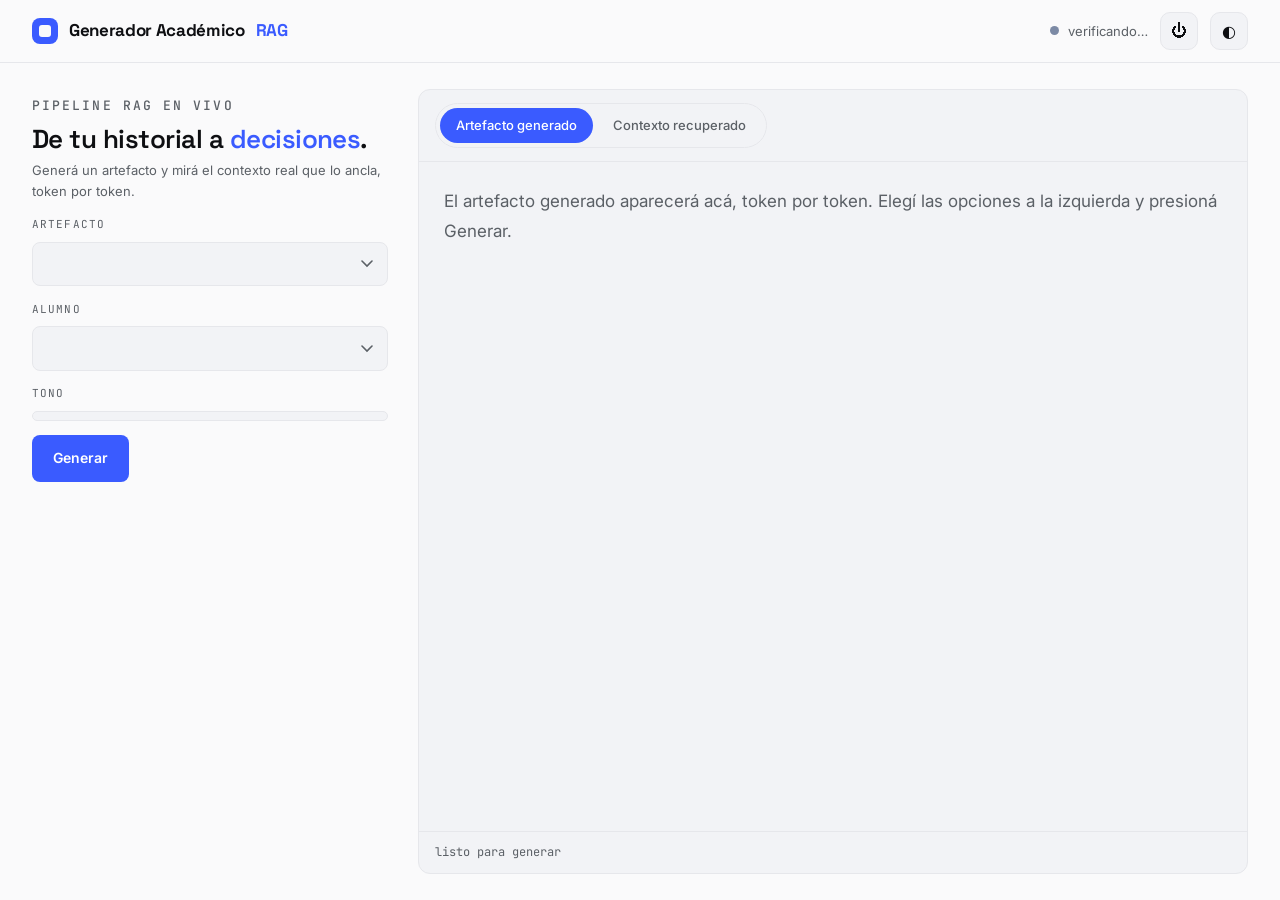
==== app/static/index.html @ a225374a "Generador Académico RAG — TP Integrador Ciencia de Datos (Grupo 14) Pipeline RAG completo (pdfplumbe" ====
<!doctype html>
<html lang="es" data-theme="light">
<head>
<meta charset="utf-8">
<meta name="viewport" content="width=device-width, initial-scale=1">
<title>Generador Académico RAG · demo en vivo</title>
<link rel="stylesheet" href="/assets/design.css">
<style>
  html, body { height: 100%; }
  body { height: 100dvh; overflow: hidden; display: grid; grid-template-rows: auto 1fr;
    transition: background .3s var(--ease), color .3s var(--ease); }

  /* topbar slim */
  .topbar { display: flex; align-items: center; justify-content: space-between; gap: var(--s3);
    padding: 12px clamp(18px, 3vw, 32px); border-bottom: 1px solid var(--line); }
  .brand { display: flex; align-items: center; gap: 11px; font-family: var(--display); font-weight: 700; font-size: 17px; letter-spacing: -.02em; }
  .brand .mark { width: 26px; height: 26px; border-radius: 8px; background: var(--cobalt); position: relative; flex: none; }
  .brand .mark::after { content: ""; position: absolute; inset: 7px; border-radius: 3px; background: var(--bg); }
  .brand b { color: var(--cobalt); }
  .controls-top { display: flex; align-items: center; gap: 12px; }
  .status { display: flex; align-items: center; gap: 9px; font-size: 13px; color: var(--ink-soft); }
  .dot { width: 9px; height: 9px; border-radius: 999px; background: var(--steel); transition: background .3s; }
  .dot.up { background: var(--teal); box-shadow: 0 0 0 4px color-mix(in srgb, var(--teal) 18%, transparent); }
  .icon-btn { display: grid; place-items: center; width: 38px; height: 38px; border-radius: 10px; border: 1px solid var(--line);
    background: var(--surface); color: var(--ink); cursor: pointer; font-size: 16px; transition: border-color .2s, transform .15s var(--ease); }
  .icon-btn:hover { border-color: var(--steel); } .icon-btn:active { transform: translateY(1px); }

  /* stage: dos columnas, alto completo */
  .stage { min-height: 0; display: grid; grid-template-columns: 360px 1fr; gap: clamp(16px, 2vw, 26px);
    padding: clamp(16px, 2.4vw, 26px) clamp(18px, 3vw, 32px); }
  @media (max-width: 900px) { body { overflow: auto; height: auto; } .stage { grid-template-columns: 1fr; } }

  /* rail (izquierda) */
  .rail { min-height: 0; display: flex; flex-direction: column; gap: clamp(11px, 1.6vh, 16px); padding-right: 4px; overflow-y: auto; }
  .rail .intro h1 { font-size: clamp(20px, 2.1vw, 26px); line-height: 1.1; letter-spacing: -.02em; }
  .rail .intro h1 .accent { color: var(--cobalt); }
  .rail .intro p { font-size: 13px; margin: 7px 0 0; }
  .field { display: flex; flex-direction: column; }
  .field.hidden { display: none; }
  .seg { display: flex; width: fit-content; }
  .tono-pills { flex-wrap: wrap; }
  .go-row { display: flex; gap: 10px; align-items: center; }
  .hint { font-size: 12.5px; color: var(--ink-soft); }

  /* output (derecha) — ocupa todo el alto */
  .output { min-height: 0; display: flex; flex-direction: column; border: 1px solid var(--line); border-radius: var(--r); background: var(--surface); overflow: hidden; }
  .output .head { display: flex; align-items: center; justify-content: space-between; gap: var(--s3); padding: 13px 16px; border-bottom: 1px solid var(--line); }
  .output .meta { font-family: var(--mono); font-size: 12px; color: var(--ink-soft); }
  .views { flex: 1; min-height: 0; position: relative; }
  .view { position: absolute; inset: 0; padding: clamp(18px, 2vw, 30px); overflow: auto; }
  .view[hidden] { display: none; }
  .console { background: var(--console-bg); min-height: 100%; }
  .artifact { font-size: clamp(15px, 1.5vw, 17px); line-height: 1.75; color: var(--ink); white-space: pre-wrap; max-width: 80ch; margin: 0 auto; }
  .artifact.placeholder { color: var(--ink-soft); }
  .output .foot { padding: 11px 16px; border-top: 1px solid var(--line); font-family: var(--mono); font-size: 12px; color: var(--ink-soft); display: flex; align-items: center; justify-content: space-between; gap: var(--s3); }
  .ground-inline { display: flex; align-items: center; gap: 10px; }
  .ground-inline.hidden { display: none; }
  .ground-inline .gbar { width: 120px; }
  .ground-inline .gval { font-family: var(--display); font-weight: 600; font-size: 15px; color: var(--ink); }
</style>
</head>
<body>

<header class="topbar">
  <div class="brand"><span class="mark"></span>Generador Académico <b>RAG</b></div>
  <div class="controls-top">
    <div class="status"><span class="dot" id="dot"></span><span id="ollamaTxt">verificando…</span></div>
    <button class="icon-btn no-print" id="toggleModel" title="Encender/apagar modelo">⏻</button>
    <button class="icon-btn no-print" id="toggleTheme" title="Cambiar tema">◐</button>
  </div>
</header>

<main class="stage">
  <!-- RAIL -->
  <aside class="rail">
    <div class="intro">
      <p class="eyebrow" style="margin-bottom:8px">Pipeline RAG en vivo</p>
      <h1>De tu historial a <span class="accent">decisiones</span>.</h1>
      <p class="muted">Generá un artefacto y mirá el contexto real que lo ancla, token por token.</p>
    </div>

    <div class="field">
      <label class="lbl" for="artefacto">Artefacto</label>
      <select id="artefacto"></select>
    </div>
    <div class="field" id="alumnoField">
      <label class="lbl" for="alumno">Alumno</label>
      <select id="alumno"></select>
    </div>
    <div class="field">
      <label class="lbl">Tono</label>
      <div class="pills tono-pills" id="tonoSeg" role="group" aria-label="Tono"></div>
    </div>
    <div class="field hidden" id="objetivoField">
      <label class="lbl" for="objetivo">Objetivo (carta)</label>
      <input type="text" id="objetivo" value="una pasantía en Ciencia de Datos">
    </div>
    <div class="field hidden" id="whatifField">
      <label class="lbl">Escenario what-if</label>
      <div class="row" style="gap:10px">
        <input type="text" id="wifMateria" value="Ciencia de Datos" style="flex:1">
        <input type="number" id="wifNota" min="4" max="10" value="9" style="width:74px">
      </div>
    </div>
    <div class="go-row">
      <button class="btn btn--primary" id="go">Generar</button>
      <span class="hint" id="hint"></span>
    </div>
  </aside>

  <!-- OUTPUT -->
  <section class="output">
    <div class="head">
      <div class="pills" id="viewPills" role="tablist">
        <button data-view="artifact" aria-selected="true" role="tab">Artefacto generado</button>
        <button data-view="ctx" aria-selected="false" role="tab">Contexto recuperado</button>
      </div>
      <span class="meta" id="srcTag"></span>
    </div>
    <div class="views">
      <div class="view" id="viewArtifact" role="tabpanel">
        <div class="artifact placeholder" id="gen">El artefacto generado aparecerá acá, token por token. Elegí las opciones a la izquierda y presioná Generar.</div>
      </div>
      <div class="view" id="viewCtx" role="tabpanel" hidden>
        <div class="console" id="ctx">Acá se muestra lo que recupera la base vectorial para anclar la generación.</div>
      </div>
    </div>
    <div class="foot">
      <span id="stats">listo para generar</span>
      <div class="ground-inline hidden" id="groundBox" title="Cuánto de la salida cita datos reales del contexto">
        <span class="eyebrow" style="margin:0">Grounding</span>
        <div class="gbar" id="gbar"><span style="width:0"></span></div>
        <span class="gval" id="gval">—</span>
      </div>
    </div>
  </section>
</main>

<script src="/static/app.js"></script>
</body>
</html>
---- assets/design.css ----
/* Graphite & Cobalt — sistema visual compartido de todos los entregables.
   Ver DESIGN.md. Importado por: app, informe, slides, guión. */
@import url("https://fonts.googleapis.com/css2?family=Inter:wght@400;500;600;700&family=Space+Grotesk:wght@500;600;700&family=JetBrains+Mono:wght@400;500&display=swap");

:root {
  --bg: #FAFAFB;
  --surface: #F2F3F6;
  --ink: #0E0F12;
  --ink-soft: #5B6066;
  --line: #E6E7EB;
  --cobalt: #3A5BFF;
  --cobalt-soft: #E7EBFF;
  --steel: #7C8AA5;
  --teal: #00A6A6;
  --violet: #9B6DFF;
  --amber: #E0A100;

  --sans: "Inter", system-ui, -apple-system, "Segoe UI", sans-serif;
  --display: "Space Grotesk", "Segoe UI", sans-serif;
  --mono: "JetBrains Mono", ui-monospace, "Cascadia Code", monospace;

  --s1: 6px; --s2: 12px; --s3: 20px; --s4: 32px; --s5: 52px; --s6: 84px;
  --r: 12px; --r-sm: 8px;
  --ease: cubic-bezier(0.16, 1, 0.3, 1);
  --console-bg: #15171C;
  color-scheme: light;
}

[data-theme="dark"] {
  --bg: #0E0F12;
  --surface: #16181D;
  --ink: #ECEEF2;
  --ink-soft: #9AA0AA;
  --line: #262A31;
  --cobalt: #6E86FF;
  --cobalt-soft: #1B2030;
  --steel: #8B93A3;
  --console-bg: #08090B;
  color-scheme: dark;
}

* { box-sizing: border-box; }

/* scrollbars on-brand (Firefox + WebKit) */
* { scrollbar-width: thin; scrollbar-color: color-mix(in srgb, var(--steel) 60%, transparent) transparent; }
::-webkit-scrollbar { width: 10px; height: 10px; }
::-webkit-scrollbar-track { background: transparent; }
::-webkit-scrollbar-thumb { background: color-mix(in srgb, var(--steel) 55%, transparent); border-radius: 999px; border: 2px solid transparent; background-clip: padding-box; }
::-webkit-scrollbar-thumb:hover { background: var(--steel); border: 2px solid transparent; background-clip: padding-box; }

html { -webkit-text-size-adjust: 100%; }

body {
  margin: 0;
  background: var(--bg);
  color: var(--ink);
  font-family: var(--sans);
  font-size: 15px;
  line-height: 1.6;
  -webkit-font-smoothing: antialiased;
  text-rendering: optimizeLegibility;
}

h1, h2, h3, h4 { font-family: var(--display); font-weight: 600; line-height: 1.12; letter-spacing: -0.02em; margin: 0; }
h1 { font-size: clamp(34px, 5vw, 48px); }
h2 { font-size: clamp(24px, 3.4vw, 34px); }
h3 { font-size: 18px; }
p { margin: 0 0 var(--s3); max-width: 70ch; }
a { color: var(--cobalt); text-decoration: none; }
a:hover { text-decoration: underline; }
code, kbd, .mono { font-family: var(--mono); font-size: 0.92em; }

.eyebrow {
  font-family: var(--mono); font-size: 12px; font-weight: 500;
  letter-spacing: 0.16em; text-transform: uppercase; color: var(--ink-soft);
}
.muted { color: var(--ink-soft); }
.cobalt { color: var(--cobalt); }

/* chips / dato anclado */
.chip {
  display: inline-flex; align-items: center; gap: 6px;
  padding: 3px 10px; border-radius: 999px; font-size: 13px;
  border: 1px solid var(--line); background: #fff; color: var(--ink-soft);
}
.chip--anchor { background: var(--cobalt-soft); border-color: transparent; color: var(--cobalt); font-weight: 500; }
.chip--sim { background: var(--surface); }

/* segmented control (con RAG / sin RAG · tonos · artefactos) */
.seg { display: inline-flex; background: var(--surface); border: 1px solid var(--line); border-radius: 999px; padding: 3px; gap: 2px; }
.seg button {
  border: 0; background: transparent; color: var(--ink-soft);
  font: inherit; font-size: 13px; font-weight: 500; padding: 7px 16px;
  border-radius: 999px; cursor: pointer; transition: color .2s var(--ease), background .2s var(--ease);
}
.seg button[aria-pressed="true"] { background: #fff; color: var(--ink); box-shadow: 0 1px 2px rgba(14,15,18,.08); }
.seg button.is-cobalt[aria-pressed="true"] { background: var(--cobalt); color: #fff; }

/* botones */
.btn {
  font: inherit; font-weight: 600; font-size: 14px; cursor: pointer;
  padding: 11px 20px; border-radius: var(--r-sm); border: 1px solid transparent;
  transition: transform .15s var(--ease), opacity .2s var(--ease);
}
.btn:active { transform: translateY(1px); }
.btn--primary { background: var(--cobalt); color: #fff; }
.btn--ghost { background: #fff; color: var(--ink); border-color: var(--line); }
.btn:disabled { opacity: .5; cursor: not-allowed; }

/* panel (sin abusar; bordes 1px) */
.panel { background: #fff; border: 1px solid var(--line); border-radius: var(--r); }

/* medidor de grounding */
.gbar { height: 8px; border-radius: 999px; background: var(--line); overflow: hidden; }
.gbar > span { display: block; height: 100%; background: var(--teal); transition: width .5s var(--ease); }
.gbar.is-low > span { background: var(--amber); }

/* consola / contexto recuperado */
.console { font-family: var(--mono); font-size: 13px; line-height: 1.7; background: var(--console-bg); color: #D9DCE3; border-radius: var(--r); padding: var(--s3); white-space: pre-wrap; word-break: break-word; }
.console .tok { color: #fff; }
.console .dim { color: var(--steel); }

/* form controls: selects e inputs que SIGUEN el sistema (combobox custom) */
select, input[type="text"], input[type="number"] {
  font: inherit; font-size: 14px; color: var(--ink); background: var(--surface);
  border: 1px solid var(--line); border-radius: var(--r-sm); padding: 10px 12px;
  transition: border-color .18s var(--ease), box-shadow .18s var(--ease);
}
select { -webkit-appearance: none; appearance: none; cursor: pointer; padding-right: 36px;
  background-image: url("data:image/svg+xml,%3Csvg xmlns='http://www.w3.org/2000/svg' width='12' height='8' viewBox='0 0 12 8'%3E%3Cpath d='M1 1l5 5 5-5' stroke='%235B6066' stroke-width='1.6' fill='none' stroke-linecap='round'/%3E%3C/svg%3E");
  background-repeat: no-repeat; background-position: right 14px center; }
select:focus, input:focus { outline: none; border-color: var(--cobalt); box-shadow: 0 0 0 3px var(--cobalt-soft); }
select:hover, input:hover { border-color: var(--steel); }
label.lbl { font-family: var(--mono); font-size: 11px; letter-spacing: .1em; text-transform: uppercase; color: var(--ink-soft); display: block; margin-bottom: 8px; }

/* combobox custom (reemplaza el <select> nativo, dropdown estilable) */
select.enhanced { display: none; }
.cselect { position: relative; }
.cs-trigger { width: 100%; display: flex; align-items: center; justify-content: space-between; gap: 10px;
  font: inherit; font-size: 14px; color: var(--ink); background: var(--surface); border: 1px solid var(--line);
  border-radius: var(--r-sm); padding: 10px 12px; cursor: pointer; text-align: left;
  transition: border-color .18s var(--ease), box-shadow .18s var(--ease); }
.cs-trigger:hover { border-color: var(--steel); }
.cs-trigger svg { flex: none; color: var(--ink-soft); transition: transform .2s var(--ease); }
.cselect.open .cs-trigger { border-color: var(--cobalt); box-shadow: 0 0 0 3px var(--cobalt-soft); }
.cselect.open .cs-trigger svg { transform: rotate(180deg); }
.cs-menu { position: absolute; top: calc(100% + 6px); left: 0; right: 0; z-index: 30; margin: 0; padding: 6px;
  list-style: none; background: var(--bg); border: 1px solid var(--line); border-radius: var(--r-sm);
  box-shadow: 0 14px 34px rgba(14, 15, 18, .16); max-height: 240px; overflow: auto; }
[data-theme="dark"] .cs-menu { box-shadow: 0 14px 34px rgba(0, 0, 0, .5); }
.cs-opt { padding: 9px 11px; border-radius: 6px; font-size: 14px; color: var(--ink); cursor: pointer; }
.cs-opt:hover { background: var(--surface); }
.cs-opt[aria-selected="true"] { background: var(--cobalt-soft); color: var(--cobalt); font-weight: 500; }

/* pills / tabs */
.pills { display: inline-flex; gap: 4px; background: var(--surface); border: 1px solid var(--line); border-radius: 999px; padding: 4px; }
.pills button { border: 0; background: transparent; color: var(--ink-soft); font: inherit; font-size: 13px; font-weight: 500;
  padding: 7px 16px; border-radius: 999px; cursor: pointer; transition: color .2s var(--ease), background .2s var(--ease); display: inline-flex; align-items: center; gap: 7px; }
.pills button[aria-selected="true"] { background: var(--cobalt); color: #fff; }

/* tabla sobria */
table.data { border-collapse: collapse; width: 100%; font-size: 14px; }
table.data th, table.data td { text-align: left; padding: 9px 12px; border-bottom: 1px solid var(--line); }
table.data th { font-family: var(--mono); font-size: 11px; letter-spacing: .08em; text-transform: uppercase; color: var(--ink-soft); font-weight: 500; }

/* utilidades de layout */
.wrap { max-width: 1080px; margin: 0 auto; padding: 0 var(--s4); }
.stack > * + * { margin-top: var(--s3); }
.row { display: flex; gap: var(--s3); flex-wrap: wrap; align-items: center; }
.grid2 { display: grid; grid-template-columns: 1fr 1fr; gap: var(--s4); }
@media (max-width: 760px) { .grid2 { grid-template-columns: 1fr; } }

/* motion de entrada */
@media (prefers-reduced-motion: no-preference) {
  .reveal { opacity: 0; transform: translateY(12px); animation: reveal .6s var(--ease) forwards; }
  @keyframes reveal { to { opacity: 1; transform: none; } }
}

/* print: informe + slides exportables */
@media print {
  :root { --bg: #fff; --surface: #f4f5f7; }
  body { background: #fff; }
  .no-print { display: none !important; }
  .panel, .console, table.data { box-shadow: none !important; }
  h1, h2, h3, p, tr, .panel, figure { break-inside: avoid; }
}
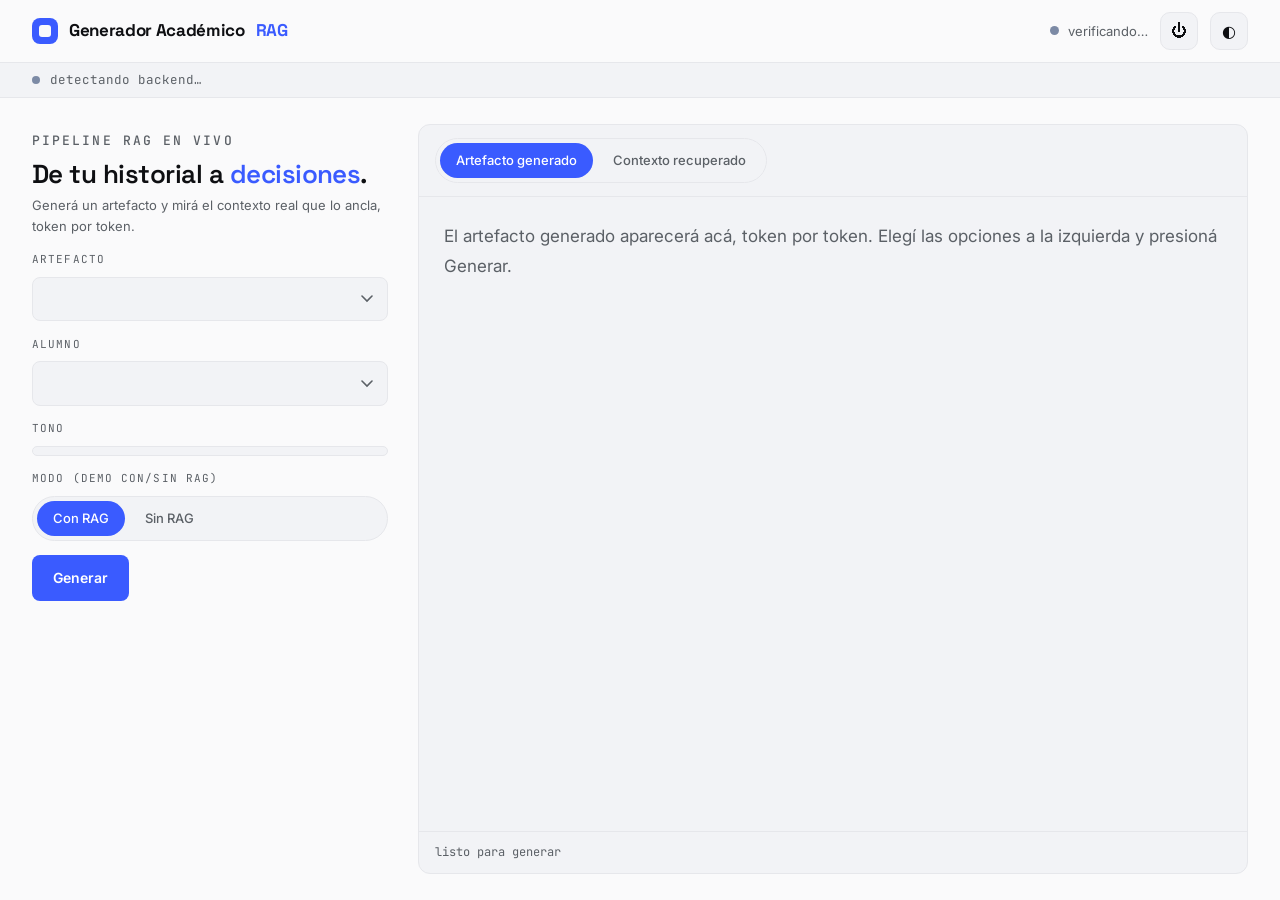
==== commit 5a917176: "feat: arquitectura hibrida Colab/GPU, 4 metricas de eval y fixes de datos Generacion - LLM remoto vi" ====
--- a/app/static/index.html
+++ b/app/static/index.html
@@ -7,8 +7,18 @@
 <link rel="stylesheet" href="/assets/design.css">
 <style>
   html, body { height: 100%; }
-  body { height: 100dvh; overflow: hidden; display: grid; grid-template-rows: auto 1fr;
+  body { height: 100dvh; overflow: hidden; display: grid; grid-template-rows: auto auto 1fr;
     transition: background .3s var(--ease), color .3s var(--ease); }
+
+  /* banner de backend: dice si el modelo corre local o en Colab */
+  .backend-bar { display: flex; align-items: center; gap: 10px; padding: 7px clamp(18px, 3vw, 32px);
+    font-family: var(--mono); font-size: 12.5px; color: var(--ink-soft);
+    border-bottom: 1px solid var(--line); background: var(--surface); }
+  .backend-bar .bdot { width: 8px; height: 8px; border-radius: 999px; background: var(--steel); flex: none; }
+  .backend-bar.up .bdot { background: var(--teal); box-shadow: 0 0 0 3px color-mix(in srgb, var(--teal) 18%, transparent); }
+  .backend-bar.down .bdot { background: #e5484d; }
+  .backend-bar .bhost { color: var(--ink-soft); opacity: .8; }
+  .backend-bar.up { color: var(--ink); }
 
   /* topbar slim */
   .topbar { display: flex; align-items: center; justify-content: space-between; gap: var(--s3);
@@ -52,6 +62,18 @@
   .console { background: var(--console-bg); min-height: 100%; }
   .artifact { font-size: clamp(15px, 1.5vw, 17px); line-height: 1.75; color: var(--ink); white-space: pre-wrap; max-width: 80ch; margin: 0 auto; }
   .artifact.placeholder { color: var(--ink-soft); }
+  /* markdown renderizado (se aplica al terminar la generación) */
+  .artifact.rendered { white-space: normal; }
+  .artifact.rendered h1, .artifact.rendered h2, .artifact.rendered h3, .artifact.rendered h4 {
+    font-family: var(--display); line-height: 1.25; letter-spacing: -.01em; margin: 1.1em 0 .4em; }
+  .artifact.rendered h1 { font-size: 1.5em; } .artifact.rendered h2 { font-size: 1.3em; }
+  .artifact.rendered h3 { font-size: 1.12em; } .artifact.rendered h4 { font-size: 1em; color: var(--ink-soft); }
+  .artifact.rendered p { margin: .6em 0; }
+  .artifact.rendered ul, .artifact.rendered ol { margin: .5em 0 .8em 1.4em; padding: 0; }
+  .artifact.rendered li { margin: .25em 0; }
+  .artifact.rendered strong { font-weight: 700; color: var(--ink); }
+  .artifact.rendered em { font-style: italic; }
+  .artifact.rendered code { font-family: var(--mono); font-size: .9em; background: var(--console-bg); padding: .05em .3em; border-radius: 4px; }
   .output .foot { padding: 11px 16px; border-top: 1px solid var(--line); font-family: var(--mono); font-size: 12px; color: var(--ink-soft); display: flex; align-items: center; justify-content: space-between; gap: var(--s3); }
   .ground-inline { display: flex; align-items: center; gap: 10px; }
   .ground-inline.hidden { display: none; }
@@ -69,6 +91,11 @@
     <button class="icon-btn no-print" id="toggleTheme" title="Cambiar tema">◐</button>
   </div>
 </header>
+
+<div class="backend-bar" id="backendBar">
+  <span class="bdot"></span><span id="backendTxt">detectando backend…</span>
+  <span class="bhost" id="backendHost"></span>
+</div>
 
 <main class="stage">
   <!-- RAIL -->
@@ -100,6 +127,13 @@
       <div class="row" style="gap:10px">
         <input type="text" id="wifMateria" value="Ciencia de Datos" style="flex:1">
         <input type="number" id="wifNota" min="4" max="10" value="9" style="width:74px">
+      </div>
+    </div>
+    <div class="field">
+      <label class="lbl">Modo (demo con/sin RAG)</label>
+      <div class="pills" id="ragSeg" role="group" aria-label="Modo RAG">
+        <button data-rag="1" aria-selected="true">Con RAG</button>
+        <button data-rag="0" aria-selected="false">Sin RAG</button>
       </div>
     </div>
     <div class="go-row">
